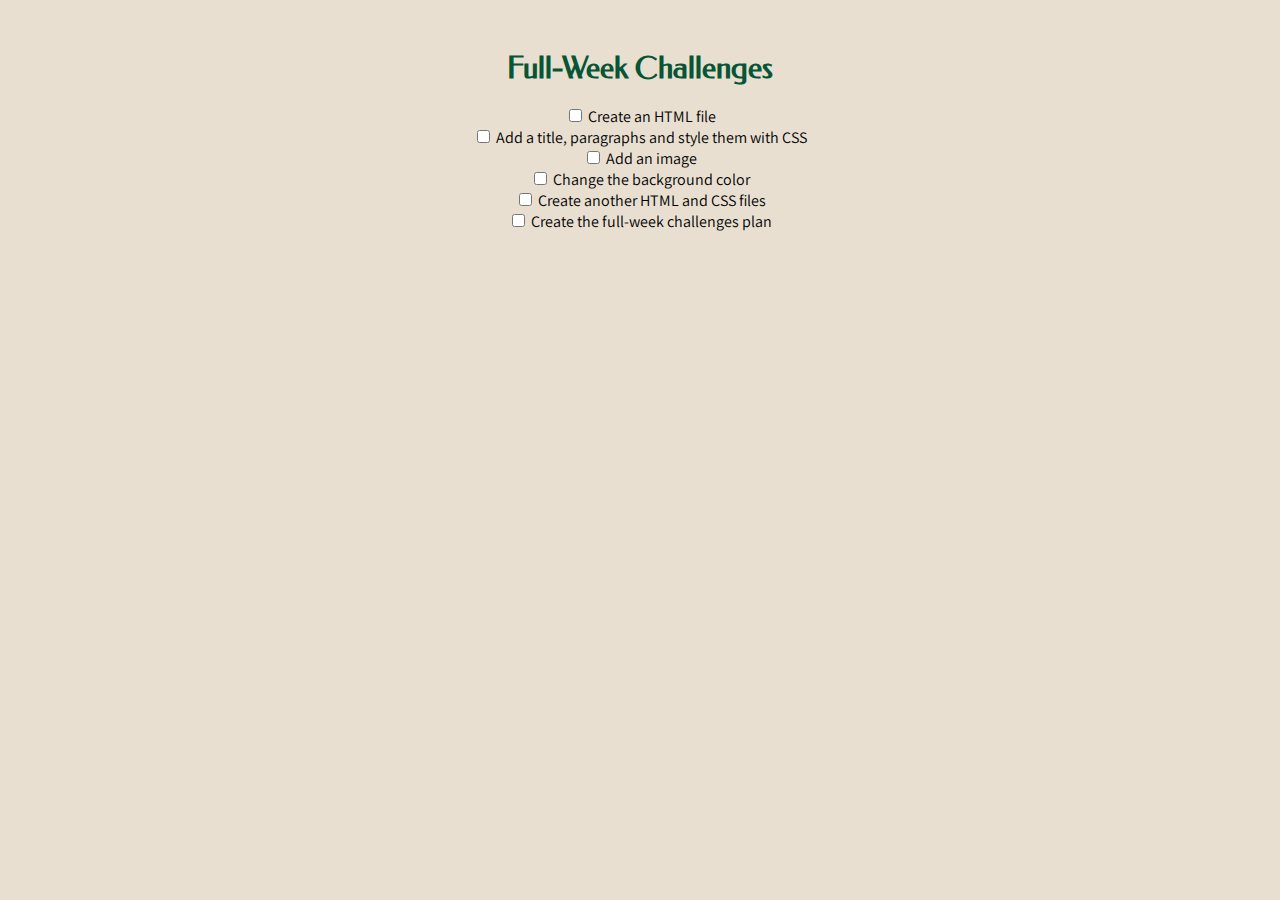
==== first_project/full-week.html @ 461e4a2b "add a shared css" ====
<!DOCTYPE html>
<html lang="en">
<head>
    <meta charset="UTF-8">
    <meta name="viewport" content="width=device-width, initial-scale=1.0">
    <link rel="preconnect" href="https://fonts.googleapis.com">
    <link rel="preconnect" href="https://fonts.gstatic.com" crossorigin>
    <link href="https://fonts.googleapis.com/css2?family=Assistant:wght@200..800&display=swap" rel="stylesheet">
    <link href="https://fonts.googleapis.com/css2?family=Federo&display=swap" rel="stylesheet">
    <link href="full-week.css" rel="stylesheet">
    <link href="shared.css" rel="stylesheet">
    <title>My Upcoming Challenge</title>
</head>
<body>
    <h1>Full-Week Challenges</h1>
    <ul>
        <li><input type="checkbox" class="checkbox"> Create an HTML file</li>
        <li><input type="checkbox" class="checkbox"> Add a title, paragraphs and style them with CSS</li>
        <li><input type="checkbox" class="checkbox"> Add an image</li>
        <li><input type="checkbox" class="checkbox"> Change the background color</li>
        <li><input type="checkbox" class="checkbox"> Create another HTML and CSS files</li>
        <li><input type="checkbox" class="checkbox"> Create the full-week challenges plan</li>
    </ul>
</body>
</html>
---- first_project/full-week.css ----
h1 {
    font-family: 'Federo', sans-serif;
    font-weight: bold;
    font-size: 30px;
    color: rgba(6,85,53, 1);
}

a {
    color: rgba(255, 0, 140, 1);
    font-family: 'Gill Sans', 'Gill Sans MT', Calibri, 'Trebuchet MS', sans-serif;
    font-weight: normal;
    text-align: center;
    text-decoration: none;
}

a:hover {
    text-decoration: underline;
    color: blue;
}

.federo-regular {
    font-family: "Federo", sans-serif;
    font-weight: 400;
    font-style: normal;
}
  
.assistant-medium {
    font-family: "Assistant", sans-serif;
    font-optical-sizing: auto;
    font-weight: 500;
    font-style: normal;
}
---- first_project/shared.css ----
body {
    background-color: #e8dfd0;
    text-align: center;
    margin: 50px;
}

p {
    color: rgba(0,0,0, 1);
    font-family: 'Assistant', sans-serif;
    font-weight: normal;
    text-align: center;
}

li {
    color: rgba(0,0,0, 1);
    font-family: 'Assistant', sans-serif;
    font-weight: normal;
    text-align: center;
}

ul {
    list-style-type: none;
    padding: 0;
}

.federo-regular {
    font-family: "Federo", sans-serif;
    font-weight: 400;
    font-style: normal;
}
  
.assistant-medium {
    font-family: "Assistant", sans-serif;
    font-optical-sizing: auto;
    font-weight: 500;
    font-style: normal;
}
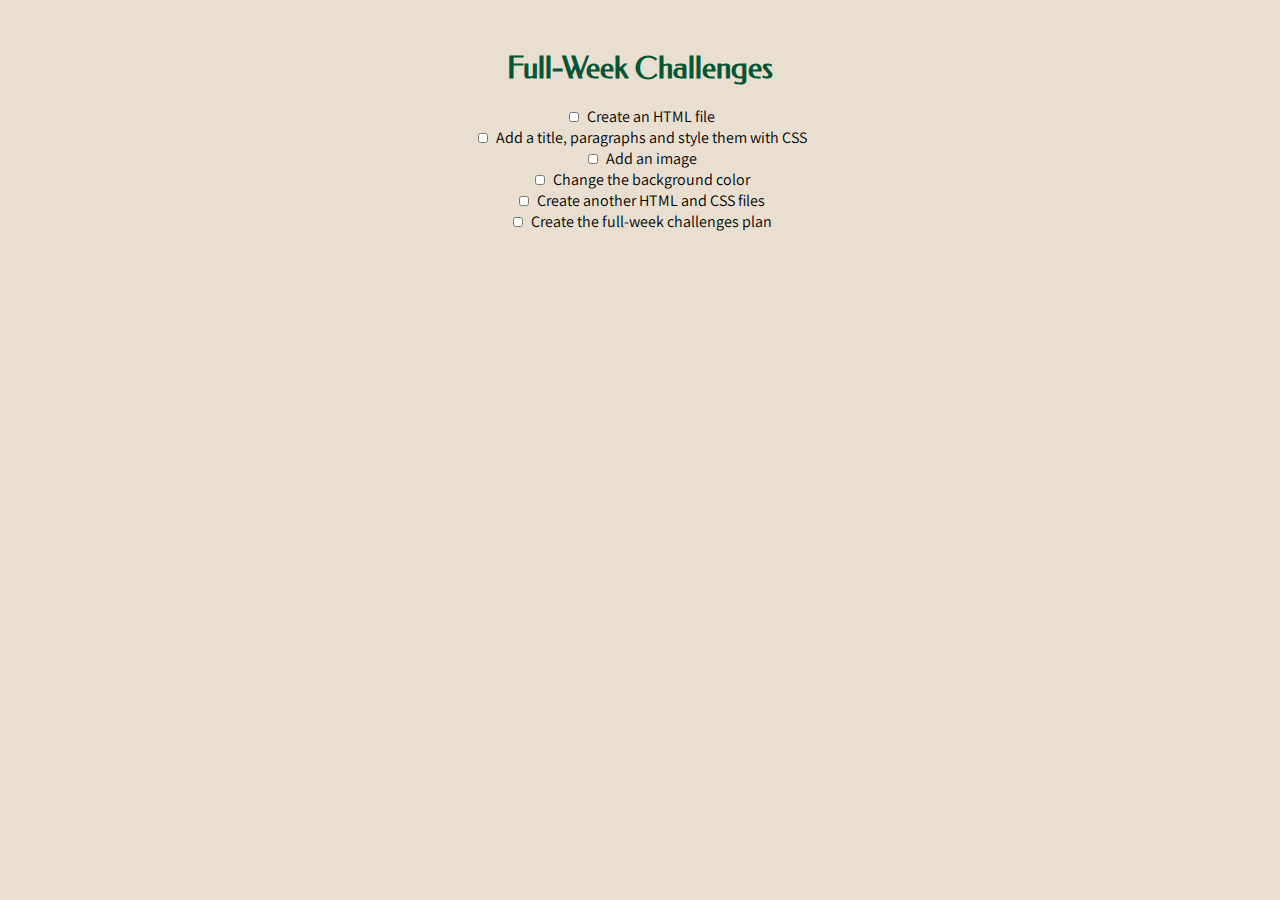
==== commit c501121b: "organize source files in folders" ====
--- a/first_project/full-week.html
+++ b/first_project/full-week.html
@@ -7,8 +7,8 @@
     <link rel="preconnect" href="https://fonts.gstatic.com" crossorigin>
     <link href="https://fonts.googleapis.com/css2?family=Assistant:wght@200..800&display=swap" rel="stylesheet">
     <link href="https://fonts.googleapis.com/css2?family=Federo&display=swap" rel="stylesheet">
-    <link href="full-week.css" rel="stylesheet">
-    <link href="shared.css" rel="stylesheet">
+    <link href="styles/full-week.css" rel="stylesheet">
+    <link href="styles/shared.css" rel="stylesheet">
     <title>My Upcoming Challenge</title>
 </head>
 <body>
--- a/first_project/styles/full-week.css
+++ b/first_project/styles/full-week.css
@@ -0,0 +1,33 @@
+
+h1 {
+    font-family: 'Federo', sans-serif;
+    font-weight: bold;
+    font-size: 30px;
+    color: rgba(6,85,53, 1);
+}
+
+a {
+    color: rgba(255, 0, 140, 1);
+    font-family: 'Gill Sans', 'Gill Sans MT', Calibri, 'Trebuchet MS', sans-serif;
+    font-weight: normal;
+    text-align: center;
+    text-decoration: none;
+}
+
+a:hover {
+    text-decoration: underline;
+    color: blue;
+}
+
+.federo-regular {
+    font-family: "Federo", sans-serif;
+    font-weight: 400;
+    font-style: normal;
+}
+  
+.assistant-medium {
+    font-family: "Assistant", sans-serif;
+    font-optical-sizing: auto;
+    font-weight: 500;
+    font-style: normal;
+}--- a/first_project/styles/shared.css
+++ b/first_project/styles/shared.css
@@ -0,0 +1,46 @@
+body {
+    background-color: #e8dfd0;
+    text-align: center;
+    margin: 50px;
+}
+
+p {
+    color: rgba(0,0,0, 1);
+    font-family: 'Assistant', sans-serif;
+    font-weight: normal;
+    text-align: center;
+}
+
+li {
+    color: rgba(0,0,0, 1);
+    font-family: 'Assistant', sans-serif;
+    font-weight: normal;
+    text-align: center;
+}
+
+ul {
+    list-style-type: none;
+    padding: 0;
+}
+
+ul li input[type="checkbox"] {
+    width: 10px;
+    height: 10px;
+    margin-right: 5px;
+    accent-color: #4CAF50;
+    border: 2px solid #4CAF50;
+    border-radius: 10px;
+}
+
+.federo-regular {
+    font-family: "Federo", sans-serif;
+    font-weight: 400;
+    font-style: normal;
+}
+  
+.assistant-medium {
+    font-family: "Assistant", sans-serif;
+    font-optical-sizing: auto;
+    font-weight: 500;
+    font-style: normal;
+}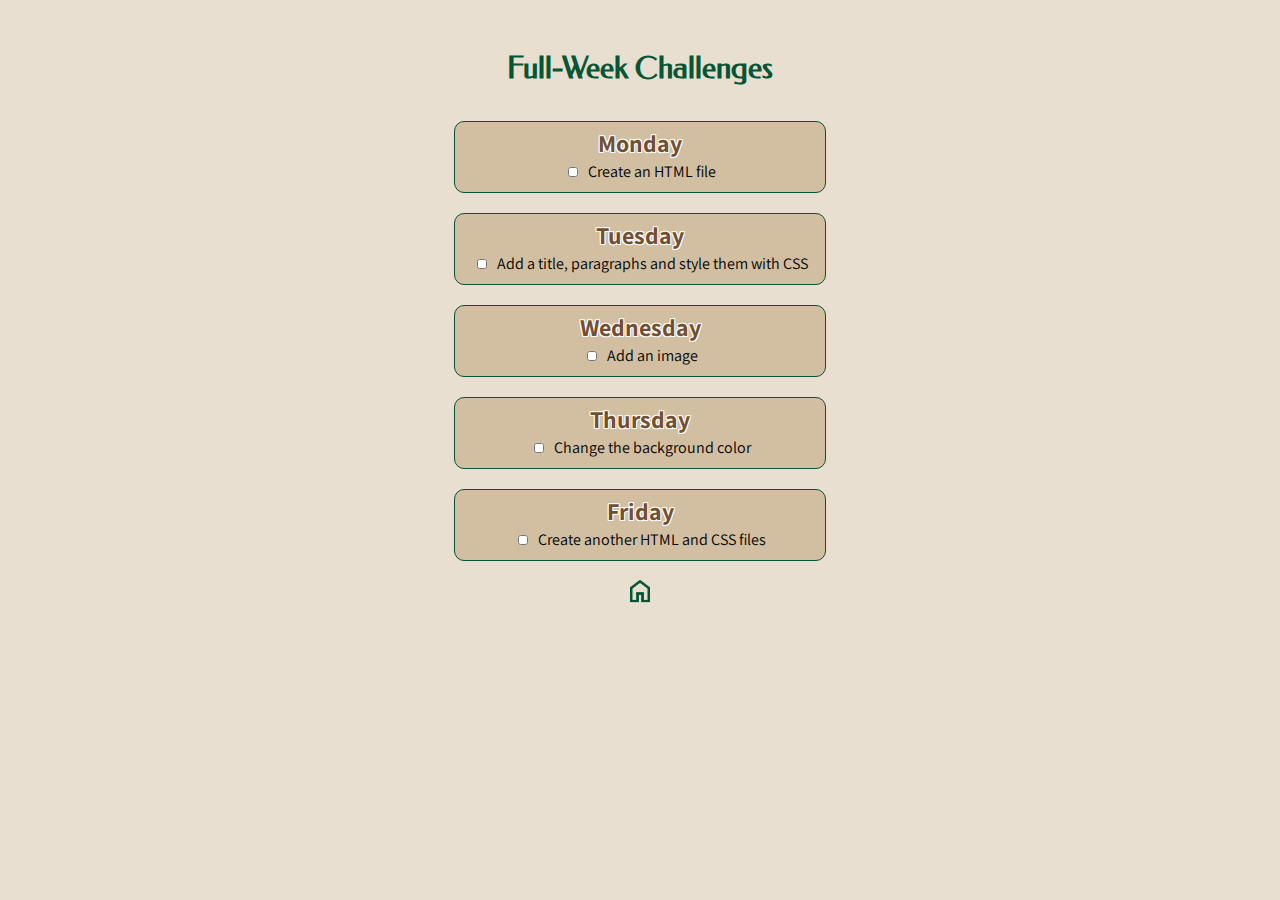
==== commit 3448a0e1: "update css" ====
--- a/first_project/full-week.html
+++ b/first_project/full-week.html
@@ -12,14 +12,43 @@
     <title>My Upcoming Challenge</title>
 </head>
 <body>
-    <h1>Full-Week Challenges</h1>
-    <ul>
-        <li><input type="checkbox" class="checkbox"> Create an HTML file</li>
-        <li><input type="checkbox" class="checkbox"> Add a title, paragraphs and style them with CSS</li>
-        <li><input type="checkbox" class="checkbox"> Add an image</li>
-        <li><input type="checkbox" class="checkbox"> Change the background color</li>
-        <li><input type="checkbox" class="checkbox"> Create another HTML and CSS files</li>
-        <li><input type="checkbox" class="checkbox"> Create the full-week challenges plan</li>
-    </ul>
+    <header>
+        <h1>Full-Week Challenges</h1>
+    </header>
+    <ol>
+        <li>
+            <h2>Monday</h2>
+            <div class="item-content">
+                <input type="checkbox" class="checkbox"> Create an HTML file
+            </div>
+        </li>
+        <li>
+            <h2>Tuesday</h2>
+            <div class="item-content">
+                <input type="checkbox" class="checkbox"> Add a title, paragraphs and style them with CSS
+            </div>
+        </li>
+        <li>
+            <h2>Wednesday</h2>
+            <div class="item-content">
+                <input type="checkbox" class="checkbox"> Add an image
+            </div>
+        </li>
+        <li>
+            <h2>Thursday</h2>
+            <div class="item-content">
+                <input type="checkbox" class="checkbox"> Change the background color
+            </div>
+        </li>
+        <li>
+            <h2>Friday</h2>
+            <div class="item-content">
+                <input type="checkbox" class="checkbox"> Create another HTML and CSS files
+            </div>
+        </li>        
+    </ol>
+    <a href="/first_project/index.html">
+        <img src="images/home.png" alt="home">
+    </a>
 </body>
 </html>--- a/first_project/styles/full-week.css
+++ b/first_project/styles/full-week.css
@@ -19,6 +19,12 @@
     color: blue;
 }
 
+img {
+    width: 30px;
+    height: 30px;
+    
+}
+
 .federo-regular {
     font-family: "Federo", sans-serif;
     font-weight: 400;
--- a/first_project/styles/shared.css
+++ b/first_project/styles/shared.css
@@ -11,25 +11,71 @@
     text-align: center;
 }
 
-li {
+ol {
+    list-style-type: none;
+    padding: 5px 0px 5px 0px;
+    margin: 0 auto;
+    width: fit-content;
+    display: flex;
+    flex-direction: column;
+    align-items: center;
+}
+
+ol li {
     color: rgba(0,0,0, 1);
     font-family: 'Assistant', sans-serif;
     font-weight: normal;
     text-align: center;
+    background-color: #d2bfa1;
+    margin: 10px auto;
+    padding: 10px;
+    width: 350px;
+    border: 1px solid rgba(6,85,53, 1);
+    border-radius: 10px;
+    display: flex;
+    flex-direction: column;
+    align-items: center;
 }
 
-ul {
-    list-style-type: none;
-    padding: 0;
-}
-
-ul li input[type="checkbox"] {
+ol li input[type="checkbox"] {
     width: 10px;
     height: 10px;
     margin-right: 5px;
     accent-color: #4CAF50;
     border: 2px solid #4CAF50;
     border-radius: 10px;
+    vertical-align: middle;
+}
+
+.item-content {
+    display: flex;
+    flex-direction: row;
+    align-items: center;
+    justify-content: center;
+    gap: 5px;
+    width: 100%;
+}
+
+.task {
+    display: flex;
+    align-items: center;
+    justify-content: center;
+    width: 100%;
+}
+
+.task input {
+    margin-right: 8px;
+}
+
+h2 {
+    color: #724f32;
+    margin-bottom: 2px;
+    margin-top: -5px;
+    text-shadow: 
+        -1px -1px 0 #fff,  
+         1px -1px 0 #fff,
+        -1px  1px 0 #fff,
+         1px  1px 0 #fff;
 }
 
 .federo-regular {
